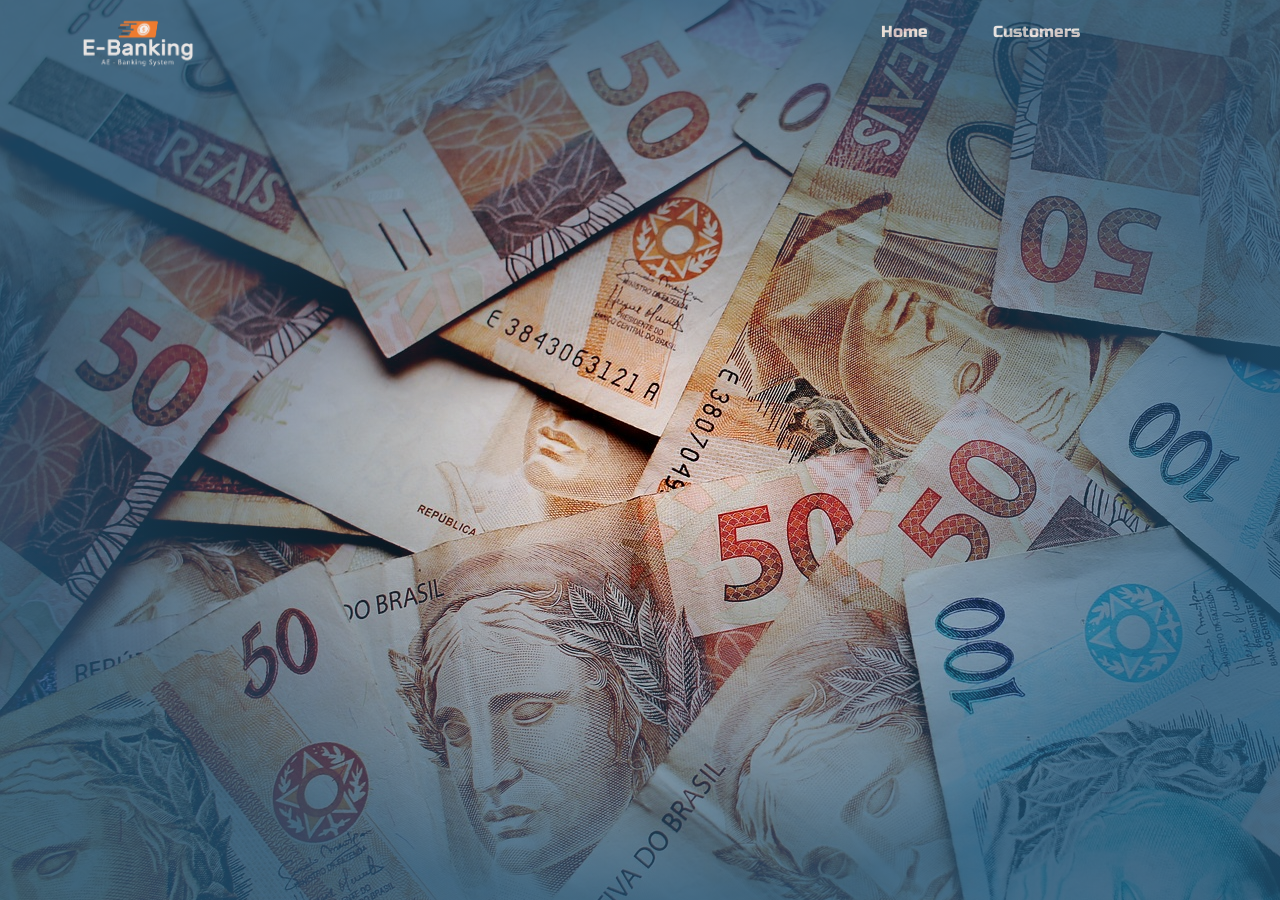
==== index.html @ 137e8f41 "Edited Repo" ====
<!DOCTYPE html>
<html>
  <head>
    <meta charset="UTF-8">
    <meta http-equiv="X-UA-Compatible" content="IE=edge">
    <meta name="viewport" content="width=device-width, initial-scale=1.0">
    <title>Banking System</title>
    <!-- Bootstrap -->
    <link rel="stylesheet" href="css/bootstrap.min.css"> 
    <!--  Font Awesome -->
    <link rel="stylesheet" href="css/all.min.css"> 
    <!-- StyleSheet -->
    <link rel="stylesheet" href="css/index.css">
    <!-- Google Fonts -->
    <link rel="preconnect" href="https://fonts.googleapis.com">
    <link rel="preconnect" href="https://fonts.gstatic.com" crossorigin>
    <link href="https://fonts.googleapis.com/css2?family=Russo+One&display=swap" rel="stylesheet">
  </head>

  <body>
    <div class="mycontainer">
      <div class="container">
        <div class="row">
          <header>
            <img class"Logo" src="img/logo.png" width="10%" alt="">
            <ul>
              <li></li>
              <li><a href="#Home">Home</a></li>
              <li><a href="#Customers">Customers</a></li>
              <!-- <li><i class="fa-solid fa-earth-americas"><a href="#lang"></a></i></li> -->
            </ul>
          </header>
        </div>
      </div>
    </div>
    <!-- Bootstrap -->
    <script src="js/bootstrap.min.js"></script>
    <!-- Font Awesome -->
    <script src="js/all.min.js"></script>
    <!-- Script File -->
    <script src="js/index.js"></script>
  </body>

</html>
---- css/index.css ----
:root{
  --dark : #112B3C ;
  --first : #205375 ;
  --sec : #F66B0E ;
  --light : #EFEFEF ;
}
html{
  direction: ltr;
  scroll-behavior: smooth;
}
*{
  box-sizing: border-box;
}
body{
  font-family: 'Russo One', sans-serif;
  background: url('../img/bg.jpg');
  /*background-size: cover;
  */padding: 0;
  margin: 0;
  width: 100%;
  height: 100vh;
  background-position: 0% 50%;
  animation: gradient 40s ease infinite;
  -webkit-animation: gradient 40s ease infinite;
}
@keyframes gradient {
  0% {
    background-position: 0% 50%;
  }

  50% {
    background-position: 100% 50%;
  }

  100% {
    background-position: 0% 50%;
  }
}
.mycontainer{
  background: radial-gradient(closest-side, transparent 15%, var(--first)   );
  opacity: 0.8;
  min-height: 100vh;
  position: relative;
  z-index: 9999;
  
}
li{
  list-style: none;
}
a{
  text-decoration: none;
} 
header{
  height: 80px;
  padding: 15px 0;
  /* background-color: var(--first); */
  display: flex;
  align-items: center;
  flex-wrap: wrap;
  position: relative;
}
header img{
  padding-bottom: 15px;
  display: inline-block;
}
header ul {
  position: absolute;
  right: 100px;
}
header>ul>li{
  display: inline-block;
  position: relative;
}
header>ul>li::before{
  content:"";
  position: absolute;
  left: 14px;
  bottom: -10px;
  width: 80%;
  height: 3px;
  background-color: var(--sec);
  /*border-radius: 4px;
  */-webkit-border-radius: 4px;
  -moz-border-radius: 4px;
  -ms-border-radius: 4px;
  -o-border-radius: 4px;
  scale: 0;
  transform-origin: right;
  transition: scale 0.6s;
  -webkit-transition: scale 0.6s;
  -moz-transition: scale 0.6s;
  -ms-transition: scale 0.6s;
  -o-transition: scale 0.6s;
}
header>ul>li>a{
  justify-self: flex-end;
  color: var(--light);
  padding: 0 30px;
  text-indent: 20px;
}
header>ul>li>a:hover{
  color: var(--sec);
}
header>ul>li:hover::before{
  scale: 1;
  transform-origin: left;
}
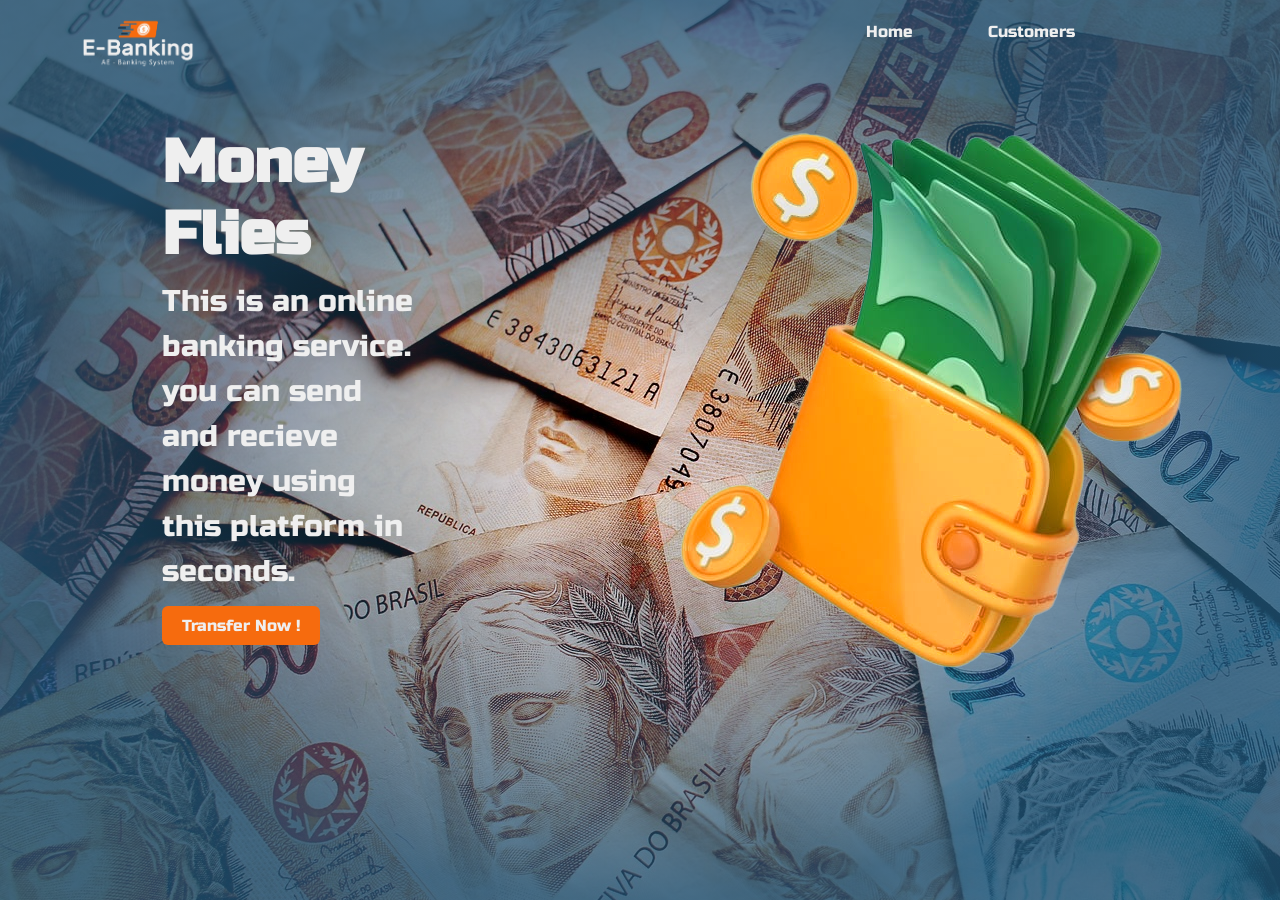
==== commit 35f4bae6: "Home Page" ====
--- a/index.html
+++ b/index.html
@@ -25,11 +25,25 @@
             <img class"Logo" src="img/logo.png" width="10%" alt="">
             <ul>
               <li></li>
-              <li><a href="#Home">Home</a></li>
-              <li><a href="#Customers">Customers</a></li>
+              <li><a href="index.html">Home</a></li>
+              <li><a href="customers.html">Customers</a></li>
               <!-- <li><i class="fa-solid fa-earth-americas"><a href="#lang"></a></i></li> -->
             </ul>
           </header>
+          <section id="home">
+            <div class="txt">
+              <h1 class="Slogan">Money Flies</h1>
+              <br>
+              <p class="IntroTxt">This is an online banking service.
+                you can send and recieve money using this platform in seconds.
+              </p>
+              <br>
+              <a class="transferBtn" href="customers.html">Transfer Now !</a>
+            </div>
+            <div class="icon">
+              <img src="img/walletx.png" alt="">
+            </div>
+          </section>
         </div>
       </div>
     </div>
--- a/css/index.css
+++ b/css/index.css
@@ -37,12 +37,8 @@
   }
 }
 .mycontainer{
-  background: radial-gradient(closest-side, transparent 15%, var(--first)   );
-  opacity: 0.8;
+  background: radial-gradient(closest-side, transparent 15%, #205375cc);
   min-height: 100vh;
-  position: relative;
-  z-index: 9999;
-  
 }
 li{
   list-style: none;
@@ -53,7 +49,6 @@
 header{
   height: 80px;
   padding: 15px 0;
-  /* background-color: var(--first); */
   display: flex;
   align-items: center;
   flex-wrap: wrap;
@@ -87,15 +82,15 @@
   scale: 0;
   transform-origin: right;
   transition: scale 0.6s;
-  -webkit-transition: scale 0.6s;
-  -moz-transition: scale 0.6s;
-  -ms-transition: scale 0.6s;
-  -o-transition: scale 0.6s;
+  -webkit-transition:;
+  -moz-transition:;
+  -ms-transition:;
+  -o-transition:;
 }
 header>ul>li>a{
   justify-self: flex-end;
   color: var(--light);
-  padding: 0 30px;
+  padding: 0 35px;
   text-indent: 20px;
 }
 header>ul>li>a:hover{
@@ -105,7 +100,126 @@
   scale: 1;
   transform-origin: left;
 }
-
-
-
-
+#home{
+  display: flex;
+  justify-content: center;
+  align-items: center;
+}
+#home img{
+  margin-left: 250px;
+  margin-top: 40px;
+  animation: pop 3s ease-in-out;
+  -webkit-animation: pop 3s infinite ease-in-out;
+}
+.txt{
+  margin-left: 80px;
+}
+.Slogan{
+  display: inline-block;
+  color: var(--light);
+  font-size: 60px;
+  font-weight: bold;
+}
+.IntroTxt{
+  display: inline-block;
+  color: var(--light);
+  font-size: 30px;
+  margin-bottom: 20px;
+}
+.transferBtn{
+  position: relative;
+  padding: 10px 20px;
+  border-radius: 6px;
+  -webkit-border-radius: 6px;
+  -moz-border-radius: 6px;
+  -ms-border-radius: 6px;
+  -o-border-radius: 6px;
+  border: none;
+  cursor: pointer;
+  color: var(--light);
+  background-color: var(--sec);
+  transition: all 0.2s ease;
+  -webkit-transition: all 0.2s ease;
+  -moz-transition: all 0.2s ease;
+  -ms-transition: all 0.2s ease;
+  -o-transition: all 0.2s ease;
+}
+.transferBtn:hover{
+  color: var(--first);
+}
+.transferBtn:active{
+  transform: scale(0.96);
+  -webkit-transform: scale(0.96);
+  -moz-transform: scale(0.96);
+  -ms-transform: scale(0.96);
+  -o-transform: scale(0.96);
+}
+.transferBtn::before , .transferBtn::after{
+  position: absolute;
+  content: "";
+  width: 150%;
+  left: 50%;
+  height: 100%;
+  transform: translateX(-50%);
+  -webkit-transform: translateX(-50%);
+  -moz-transform: translateX(-50%);
+  -ms-transform: translateX(-50%);
+  -o-transform: translateX(-50%);
+  z-index: -1000;
+  background-repeat: no-repeat;
+}
+.transferBtn.animate::after{
+  bottom: -70%;
+  background-image: radial-gradient(circle , var(--sec) 20% , transparent 20%),    radial-gradient(circle, var(--sec) 20%, transparent 20%),    radial-gradient(circle, transparent 10% , var(--sec) 15%, transparent 20%),    radial-gradient(circle, var(--sec) 20%, transparent 20%),    radial-gradient(circle, var(--sec) 20%, transparent 20%),    radial-gradient(circle, var(--sec) 20%, transparent 20%),    radial-gradient(circle, var(--sec) 20%, transparent 20%);
+  background-size: 15% 15% , 20% 20% , 18% 18% ,20% 20% , 15% 15% , 20% 20% , 18% 18%;
+  animation: bottomBubbles ease-in-out 0.6s forwards infinite;
+  -webkit-animation: bottomBubbles ease-in-out 0.6s forwards infinite;
+}
+.transferBtn.animate::before {
+  top: -70%;
+  background-image: radial-gradient(circle, var(--sec) 20%, transparent 20%), radial-gradient(circle, transparent 20%, var(--sec) 20%, transparent 30%), radial-gradient(circle, var(--sec) 20%, transparent 20%), radial-gradient(circle, var(--sec) 20%, transparent 20%), radial-gradient(circle, transparent 10%, var(--sec) 15%, transparent 20%), radial-gradient(circle, var(--sec) 20%, transparent 20%), radial-gradient(circle, var(--sec) 20%, transparent 20%), radial-gradient(circle, var(--sec) 20%, transparent 20%), radial-gradient(circle, var(--sec) 20%, transparent 20%);
+  background-size: 10% 10%, 20% 20%, 15% 15%, 20% 20%, 18% 18%, 10% 10%, 15% 15%, 10% 10%, 18% 18%;
+  animation: bottomBubbles ease-in-out 0.6s forwards infinite;
+  -webkit-animation: topBubbles ease-in-out 0.6s forwards infinite;
+}
+@keyframes bottomBubbles {
+  0%{
+    background-position: 10% -10%, 30% 10%, 55% -10%, 70% -10%, 85% -10%, 70% -10%, 70% 0%;
+  }
+  50% {
+    background-position: 0% 80%, 20% 80%, 45% 60%, 60% 100%, 75% 70%, 95% 60%, 105% 0%;
+  }
+  100% {
+    background-position: 0% 90%, 20% 90%, 45% 70%, 60% 110%, 75% 80%, 95% 70%, 110% 10%;
+    background-size: 0% 0%, 0% 0%, 0% 0%, 0% 0%, 0% 0%, 0% 0%;
+  }
+}
+@keyframes topBubbles {
+  0% {
+    background-position: 5% 90%, 10% 90%, 10% 90%, 15% 90%, 25% 90%, 25% 90%, 40% 90%, 55% 90%, 70% 90%;
+  }
+  
+  50% {
+    background-position: 0% 80%, 0% 20%, 10% 40%, 20% 0%, 30% 30%, 22% 50%, 50% 50%, 65% 20%, 90% 30%;
+  }
+  
+  100% {
+    background-position: 0% 70%, 0% 10%, 10% 30%, 20% -10%, 30% 20%, 22% 40%, 50% 40%, 65% 10%, 90% 20%;
+    background-size: 0% 0%, 0% 0%, 0% 0%, 0% 0%, 0% 0%, 0% 0%, 0% 0%, 0% 0%;
+  }
+}
+@keyframes pop {
+  0%{
+    scale: 1;
+  }
+  50% {
+    scale: 0.98;
+  }
+  100%{
+    scale: 1;
+  }
+    
+}
+
+
+
